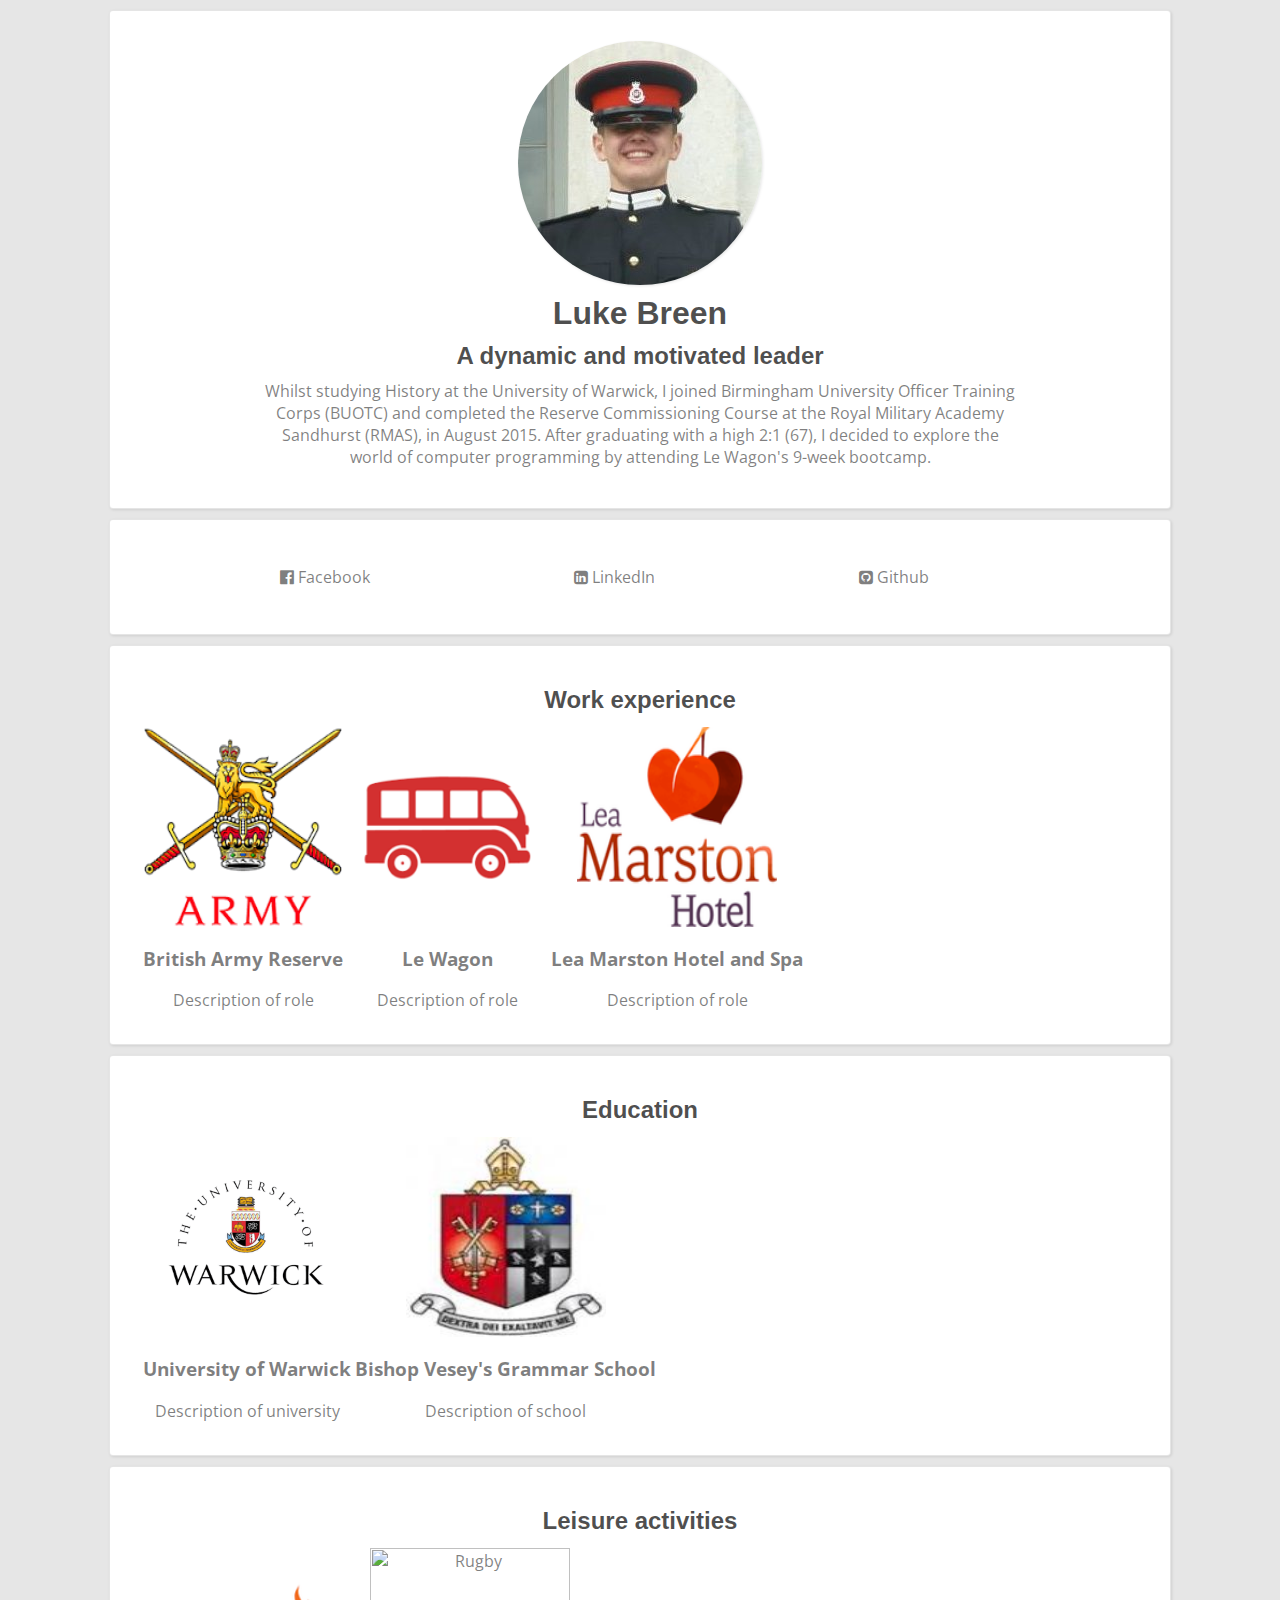
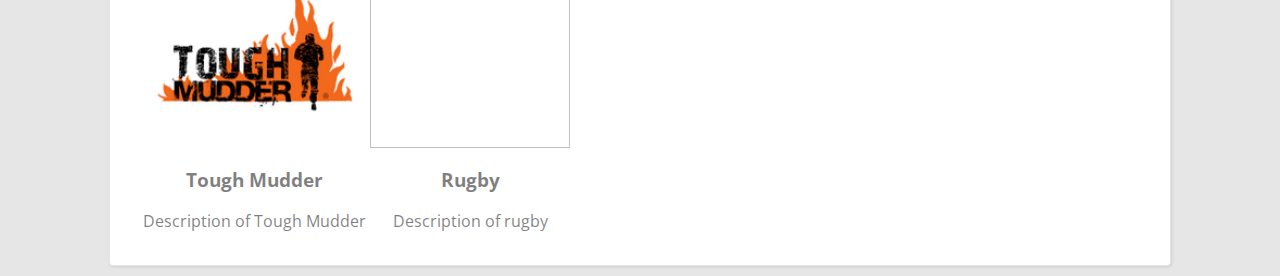
==== profile/index.html @ 3298769a "profile page with css - need to sort out spacing of info elements" ====
<html>
  <head>
    <title>Luke Breen - Biography</title>
    <meta name="description" content="Platoon Commander at BUOTC, Warwick graduate and Junior Developer">
    <meta charset="utf-8">

    <!-- Google fonts -->
    <link href='https://fonts.googleapis.com/css?family=Open+Sans|Slabo+27px|Montserrat' rel='stylesheet' type='text/css'>

    <!-- Fontawesome -->
    <link href="http://maxcdn.bootstrapcdn.com/font-awesome/4.2.0/css/font-awesome.min.css" rel="stylesheet">
    <script src="https://use.fontawesome.com/4791593422.js"></script>

    <!-- Your style -->
    <link rel="stylesheet" href="style.css">
  </head>
  <body>
    <div class="container">
      <div class="header text-centre">
        <img src="../media/linkedin_profile_picture.jpg" alt="profile picture" class="img-circle img-profile">
        <h1>Luke Breen</h1>
        <h2>A dynamic and motivated leader</h2>

        <p>
          Whilst studying History at the University of Warwick, I joined Birmingham University Officer Training Corps (BUOTC) and completed the Reserve Commissioning Course at the Royal Military Academy Sandhurst (RMAS), in August 2015. After graduating with a high 2:1 (67), I decided to explore the world of computer programming by attending Le Wagon's
          9-week bootcamp.
        </p>
      </div>
      <div class="card list-inline">
        <ul>
          <li>
            <a href="https://www.facebook.com/breeny95" target="_blank"><i class="fa fa-facebook-official"></i> Facebook</a>
          </li>
          <li>
            <a href="https://www.linkedin.com/in/luke-breen-687989104" target="_blank">
              <i class="fa fa-linkedin-square"></i>
              LinkedIn
            </a>
          </li>
          <li>
            <a href="https://github.com/lbreen" target="_blank">
              <i class="fa fa-github-square"></i>
              Github
            </a>
          </li>
        </ul>
      </div>
      <div class="card text-centre">
        <h2>Work experience</h2>
          <table class="flex">
            <tbody>
              <tr>
                <td>
                  <div class="info-element">
                    <img src="../media/british_army.png" alt="British Army" class="img-square">
                    <h3>British Army Reserve</h3>
                    <p>Description of role</p>
                  </div>
                </td>
                <td>
                  <div class="info-element">
                    <img src="../media/le_wagon.png" alt="Le Wagon" class="img-square">
                    <h3>Le Wagon</h3>
                    <p>Description of role</p>
                  </div>
                </td>
                <td>
                  <div class="info-element">
                    <img src="../media/lea_marston.png" alt="Lea Marston Hotel and Spa" class="img-square">
                    <h3>Lea Marston Hotel and Spa</h3>
                    <p>Description of role</p>
                  </div>
                </td>
              </tr>
            </tbody>
          </table>
      </div>
      <div class="card text-centre">
        <h2>Education</h2>
        <table>
          <tbody>
            <tr>
              <td>
                <div class="info-element justify-content-centre">
                  <img src="../media/warwick_university.png" alt="Warwick University" class="img-square">
                  <h3>University of Warwick</h3>
                  <p>Description of university</p>
                </div>
              </td>
              <td>
                <div class="info-element">
                  <img src="../media/bvgs.jpg" alt="Bishop Vesey's Grammar School" class="img-square">
                  <h3>Bishop Vesey's Grammar School</h3>
                  <p>Description of school</p>
                </div>
              </td>
            </tr>
          </tbody>
        </table>
      </div>
      <div class="card text-centre">
        <h2>Leisure activities</h2>
        <table>
          <tbody>
            <tr>
              <td>
                <div class="info-element">
                  <img src="../media/tough_mudder.png" alt="Tough Mudder" class="img-square">
                  <h3>Tough Mudder</h3>
                  <p>Description of Tough Mudder</p>
                </div>
              </td>
              <td>
                <div class="info-element">
                  <img src="#" alt="Rugby" class="img-square">
                  <h3>Rugby</h3>
                  <p>Description of rugby</p>
                </div>
              </td>
            </tr>
          </tbody>
        </table>
      </div>
    </div>
  </body>
</html>
---- profile/style.css ----
body {
  background-color: rgb(230, 230, 230);
  color: rgba(0, 0, 0, 0.5);
  font-family: 'Open sans', serif;
}

.card, .header {
  background: white;
  border-radius: 4px;
  padding: 30px;
  box-shadow: 1px 1px 3px rgba(0, 0, 0, 0.1);
  border: 1px solid rgba(0, 0, 0, 0.1);
  width: 1000px;
  margin: 10px auto;
}

h1, h2 {
  font-family: 'Montserat', sans-serif;
  color: rgba(0, 0, 0, 0.7);
  font-weight: bold;
  width: 500px;
  margin: 10px auto;
}

a {
  /*This makes links the same colour as the paragraph text*/
  color: rgba(0, 0, 0, 0.5);
  text-decoration: none;
}

a:hover {
  /*This makes links the same colour as the headers, when hovered over*/
  color: rgba(0, 0, 0, 0.7);
}

.img-square {
  width: 200px;
  height: 200px;
}

.text-centre {
  /*This centres text*/
  text-align: center;
}

.header > p {
  /*This constrains the width of the header paragraph and the tables*/
  width: 750px;
  margin: 10px auto;
}

.img-circle {
  /*This makes an image fully circle*/
  border-radius: 50%;
}

.img-profile {
  /*This applies a slight border shadow to the profile image*/
  box-shadow: 1px 1px 3px rgba(0, 0, 0, 0.1)
}

.list-inline > ul > li {
  /*This displays the list items in-line*/
  display: inline;
  padding: 0 0 0 0;
  margin: 0px 100px;
}

.info-element {
  text-align: center;
}

.flex {
  display: flex;
  display: -webkit-flex;
  display: -ms-flexbox;
  justify-content: space-arounds;
  -webkit-justify-content: space-arounds; /*Makes it compatible with Safari*/
}
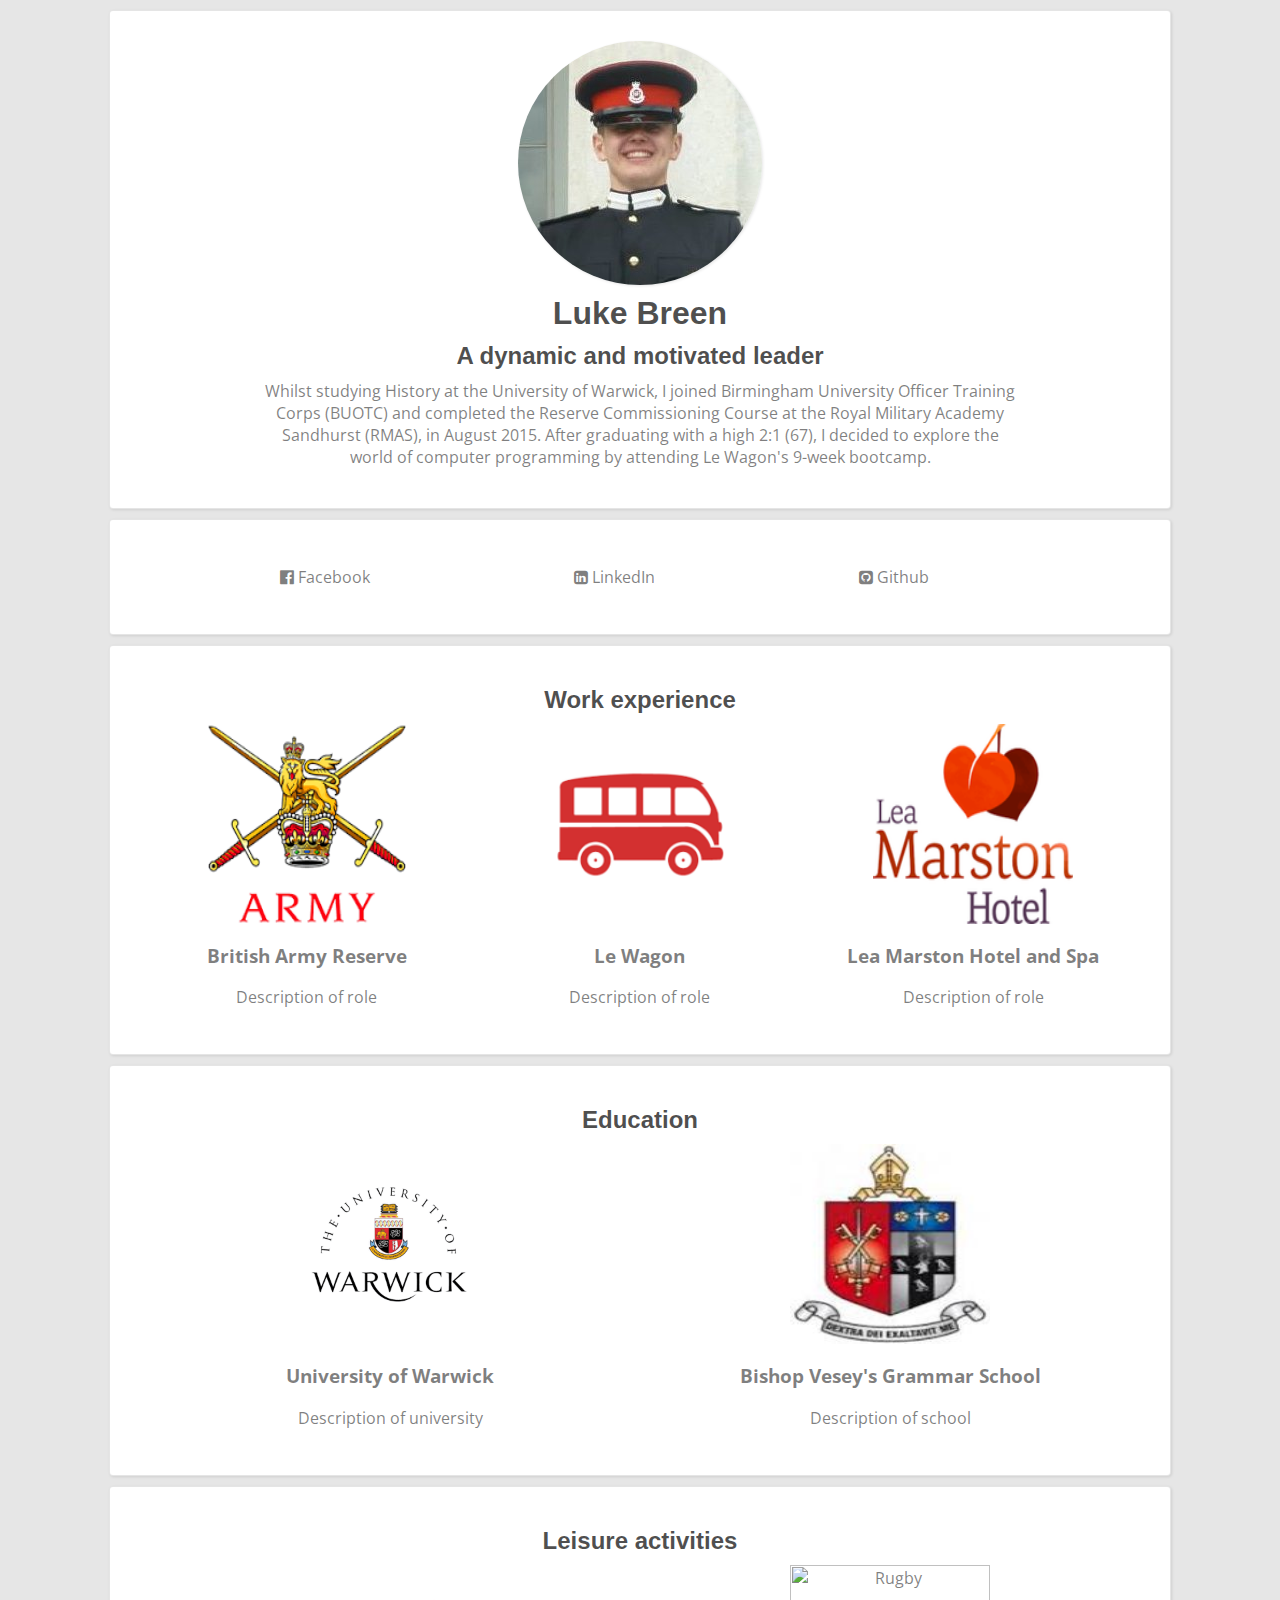
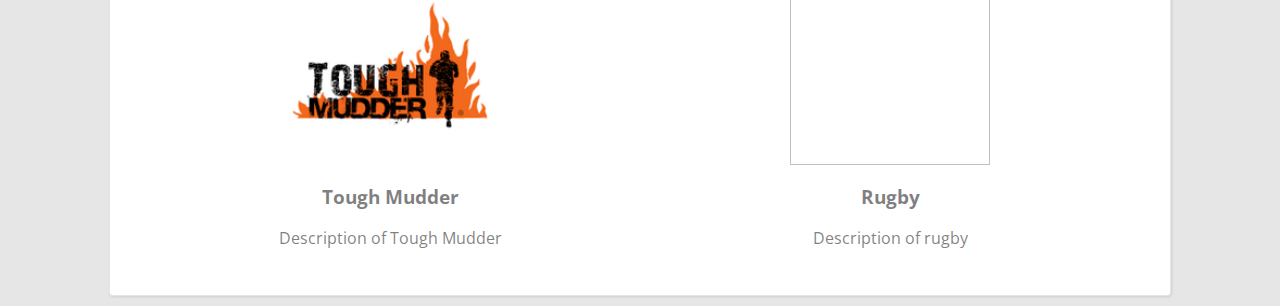
==== commit a1b1b09a: "Sorted spacing within the cards" ====
--- a/profile/index.html
+++ b/profile/index.html
@@ -47,79 +47,53 @@
       </div>
       <div class="card text-centre">
         <h2>Work experience</h2>
-          <table class="flex">
-            <tbody>
-              <tr>
-                <td>
-                  <div class="info-element">
-                    <img src="../media/british_army.png" alt="British Army" class="img-square">
-                    <h3>British Army Reserve</h3>
-                    <p>Description of role</p>
-                  </div>
-                </td>
-                <td>
-                  <div class="info-element">
-                    <img src="../media/le_wagon.png" alt="Le Wagon" class="img-square">
-                    <h3>Le Wagon</h3>
-                    <p>Description of role</p>
-                  </div>
-                </td>
-                <td>
-                  <div class="info-element">
-                    <img src="../media/lea_marston.png" alt="Lea Marston Hotel and Spa" class="img-square">
-                    <h3>Lea Marston Hotel and Spa</h3>
-                    <p>Description of role</p>
-                  </div>
-                </td>
-              </tr>
-            </tbody>
-          </table>
+        <div class="flexbox">
+          <div class="info-element">
+            <img src="../media/british_army.png" alt="British Army" class="img-square">
+            <h3>British Army Reserve</h3>
+            <p>Description of role</p>
+          </div>
+          <div class="info-element">
+            <img src="../media/le_wagon.png" alt="Le Wagon" class="img-square">
+            <h3>Le Wagon</h3>
+            <p>Description of role</p>
+          </div>
+          <div class="info-element">
+            <img src="../media/lea_marston.png" alt="Lea Marston Hotel and Spa" class="img-square">
+            <h3>Lea Marston Hotel and Spa</h3>
+            <p>Description of role</p>
+          </div>
+        </div>
       </div>
       <div class="card text-centre">
         <h2>Education</h2>
-        <table>
-          <tbody>
-            <tr>
-              <td>
-                <div class="info-element justify-content-centre">
-                  <img src="../media/warwick_university.png" alt="Warwick University" class="img-square">
-                  <h3>University of Warwick</h3>
-                  <p>Description of university</p>
-                </div>
-              </td>
-              <td>
-                <div class="info-element">
-                  <img src="../media/bvgs.jpg" alt="Bishop Vesey's Grammar School" class="img-square">
-                  <h3>Bishop Vesey's Grammar School</h3>
-                  <p>Description of school</p>
-                </div>
-              </td>
-            </tr>
-          </tbody>
-        </table>
+        <div class="flexbox">
+          <div class="info-element justify-content-centre">
+            <img src="../media/warwick_university.png" alt="Warwick University" class="img-square">
+            <h3>University of Warwick</h3>
+            <p>Description of university</p>
+          </div>
+          <div class="info-element">
+            <img src="../media/bvgs.jpg" alt="Bishop Vesey's Grammar School" class="img-square">
+            <h3>Bishop Vesey's Grammar School</h3>
+            <p>Description of school</p>
+          </div>
+        </div>
       </div>
       <div class="card text-centre">
         <h2>Leisure activities</h2>
-        <table>
-          <tbody>
-            <tr>
-              <td>
-                <div class="info-element">
-                  <img src="../media/tough_mudder.png" alt="Tough Mudder" class="img-square">
-                  <h3>Tough Mudder</h3>
-                  <p>Description of Tough Mudder</p>
-                </div>
-              </td>
-              <td>
-                <div class="info-element">
-                  <img src="#" alt="Rugby" class="img-square">
-                  <h3>Rugby</h3>
-                  <p>Description of rugby</p>
-                </div>
-              </td>
-            </tr>
-          </tbody>
-        </table>
+        <div class="flexbox">
+          <div class="info-element">
+            <img src="../media/tough_mudder.png" alt="Tough Mudder" class="img-square">
+            <h3>Tough Mudder</h3>
+            <p>Description of Tough Mudder</p>
+          </div>
+          <div class="info-element">
+            <img src="#" alt="Rugby" class="img-square">
+            <h3>Rugby</h3>
+            <p>Description of rugby</p>
+          </div>
+        </div>
       </div>
     </div>
   </body>
--- a/profile/style.css
+++ b/profile/style.css
@@ -67,14 +67,15 @@
 }
 
 .info-element {
-  text-align: center;
+  padding: 0 10px;
+  width: 100%;
 }
 
-.flex {
+.flexbox {
   display: flex;
   display: -webkit-flex;
   display: -ms-flexbox;
-  justify-content: space-arounds;
-  -webkit-justify-content: space-arounds; /*Makes it compatible with Safari*/
+  justify-content: space-around;
+  -webkit-justify-content: space-around; /*Makes it compatible with Safari*/
 }
 
